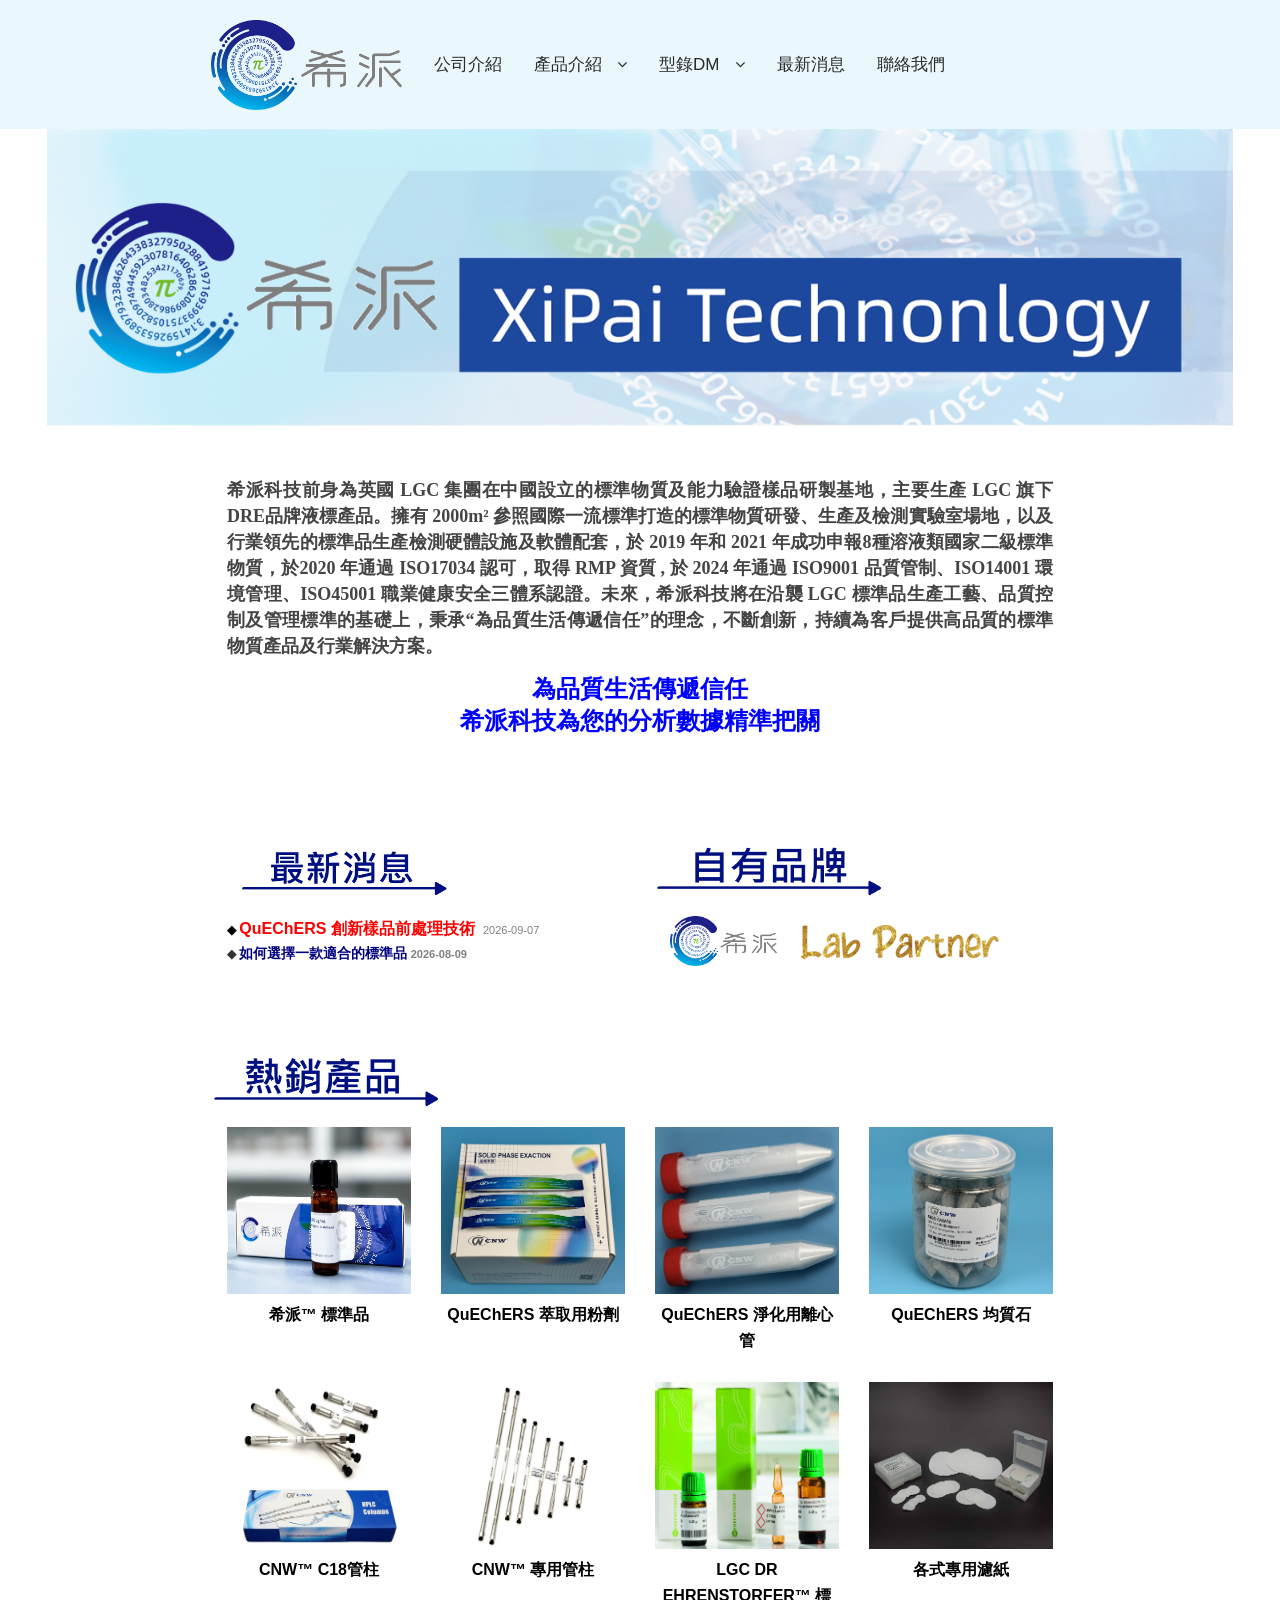
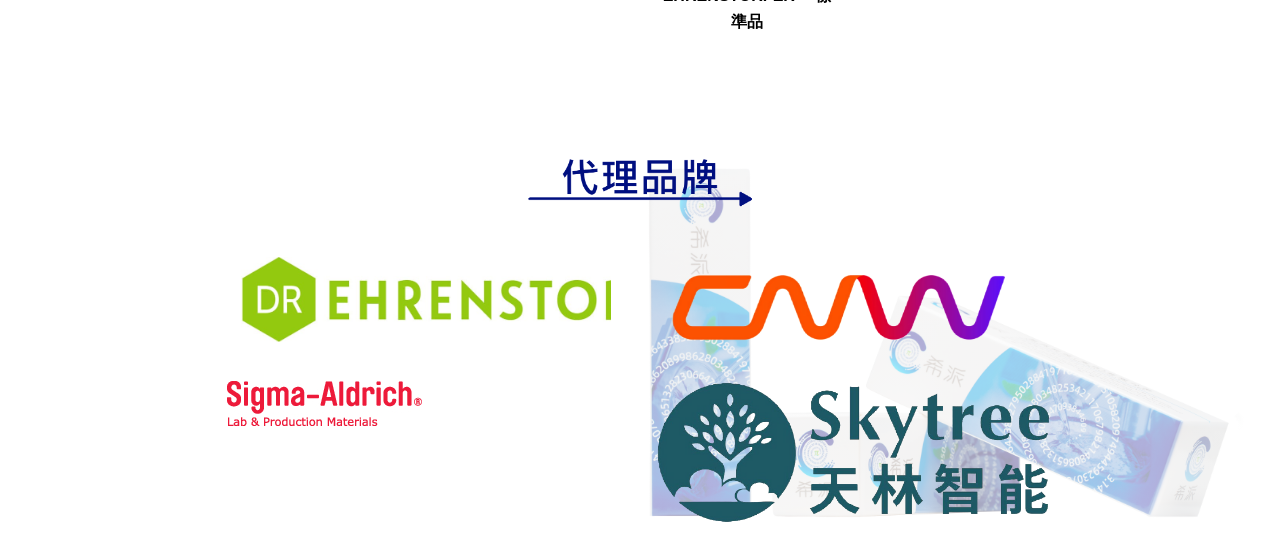
==== index.html @ 4f9961c7 "Add files via upload" ====
<!DOCTYPE html>
<html lang="zh-Hant">
  <head>
    <meta charset="utf-8">
    <link href="https://xipai-taiwan.github.io/Home/" rel="canonical">
    <title>希派科技</title>
    <meta name="description" content="希派科技前身為英國 LGC 集團在中國設立的標準物質及能力驗證樣品研製基地，主要生產 LGC 旗下 DRE品牌液標產品。擁有 2000m² 參照國際一流標準打造的標準物質研發、生產及檢測實驗室場地，以及行業領先的標準品生產檢測硬體設施及軟體配套，於 2019 年和 2021 年成功申報8種溶液類國家二級標準物質，於2020 年通過 ISO17034 認可，取得 RMP 資質 , 於 2024 年通過 ISO9001 品質管制、ISO14001 環境管理、ISO45001 職業健康安全三體系認證。未來，希派科技將在沿襲 LGC 標準品生產工藝、品質控制及管理標準的基礎上，秉承“為品質生活傳遞信任”的理念，不斷創新，持續為客戶提供高品質的標準物質產品及行業解決方案。">
    <link href="favicon.jpg" rel="icon" sizes="16x16" type="image/jpeg">
    <meta name="viewport" content="width=device-width, initial-scale=1.0, maximum-scale=3">
    <link href="styles.css?v=20261106-def" rel="stylesheet">
    <script src="script.js?v=20261106-def" defer></script>
  </head>
  <body>
    <div class="rwd-wrapper">
      <div id="wrap">
        <div id="header">
          <div class="topnavbar">
            <div class="container">
              <div id="logo">
                <a href="https://xipai-taiwan.github.io/Home/">
                  <img alt="希派科技" id="photoLogo" src="logo.png">
                </a>
              </div>
              <nav id="nav">
                <ul>
                  <li class="about-us first">
                    <a data-local-control="true" href="#">公司介紹</a>
                  </li>
                  <li class="product has-subnav">
                    <a data-local-control="true" href="#">產品介紹</a>
                    <ul class="subnav">
                      <li class="no-subnav">
                        <a data-local-control="true" href="#">標準品</a>
                      </li>
                      <li class="no-subnav">
                        <div>
                          <a data-local-control="true" href="#">客製化 標準品</a>
                        </div>
                      </li>
                      <li class="no-subnav">
                        <div>&nbsp;</div>
                      </li>
                      <li class="has-subnav">
                        <div>
                          <a data-local-control="true" href="#">A. 樣品過濾</a>
                        </div>
                        <ul class="subnav">
                          <li class="has-subnav">
                            <div>
                              <a data-local-control="true" href="#">A1. 針頭過濾器／針頭過濾頭／小飛碟</a>
                            </div>
                          </li>
                          <li class="has-subnav">
                            <div>
                              <a data-local-control="true" href="#">A2. 濾膜 / 濾紙</a>
                            </div>
                            <ul class="subnav">
                              <li class="no-subnav">
                                <div>
                                  <a data-local-control="true" href="#">A2-1. 過濾膜（實驗室 / 電子 / 化工 / 醫療 / 食品）</a>
                                </div>
                              </li>
                              <li class="no-subnav">
                                <div>
                                  <a data-local-control="true" href="#">A2-2. 定性定量濾紙</a>
                                </div>
                              </li>
                              <li class="no-subnav">
                                <div>
                                  <a data-local-control="true" href="#">A2-3. 玻纖濾紙</a>
                                </div>
                              </li>
                              <li class="no-subnav">
                                <div>
                                  <a data-local-control="true" href="#">A2-4. 圓筒濾紙（石英 / 玻纖 / 纖維）</a>
                                </div>
                              </li>
                            </ul>
                          </li>
                        </ul>
                      </li>
                      <li class="has-subnav">
                        <div>
                          <a data-local-control="true" href="#">B. 實驗室檢驗產品 / 耗材</a>
                        </div>
                      </li>
                      <li class="has-subnav">
                        <a data-local-control="true" href="#">C. 層析零配件 / 耗材 </a>
<ul class="subnav">
                          <li class="has-subnav">
                            <div>
                              <a data-local-control="true" href="#">C1. 固相萃取/蛋白層析/合成空柱</a>
                            </div>
                            <ul class="subnav">
                              <li class="no-subnav">
                                <div>
                                  <a data-local-control="true" href="#">C1-1. 固相萃取空柱空柱</a>
                                </div>
                              </li>
                              <li class="no-subnav">
                                <div>
                                  <a data-local-control="true" href="#">C1-2. 蛋白層析空柱</a>
                                </div>
                              </li>
                              <li class="no-subnav">
                                <div>
                                  <a data-local-control="true" href="#">C1-3. 過濾柱</a>
                                </div>
                              </li>
                            </ul>
                          </li>
                          <li class="has-subnav">
                            <div>
                              <a data-local-control="true" href="#">C2. 液相層析HPLC</a>
                            </div>
                            <ul class="subnav">
                              <li class="no-subnav">
                                <div>
                                  <a data-local-control="true" href="#">C2-1. HPLC層析管柱</a>
                                </div>
                              </li>
                              <li class="no-subnav">
                                <div>
                                  <a data-local-control="true" href="#">C2-2. HPLC 燈座(來自日本)</a>
                                </div>
                              </li>
                            </ul>
                          </li>
                          <li class="has-subnav">
                            <div>
                              <a data-local-control="true" href="#">C4. 固相層析 SPE </a>
                            </div>
                            <ul class="subnav">
                              <li class="no-subnav">
                                <div>
                                  <a data-local-control="true" href="#">C4-1. 聚合物SPE柱</a>
                                </div>
                              </li>
                              <li class="no-subnav">
                                <div>
                                  <a data-local-control="true" href="#">C4-2. 矽膠基質 SPE柱</a>
                                </div>
                              </li>
                              <li class="no-subnav">
                                <div>
                                  <a data-local-control="true" href="#">C4-3. 吸附型 SPE柱</a>
                                </div>
                              </li>
                              <li class="no-subnav">
                                <div>
                                  <a data-local-control="true" href="#">C4-4. 真菌毒素免疫親和柱</a>
                                </div>
                              </li>
                              <li class="no-subnav">
                                <div>
                                  <a data-local-control="true" href="#">C4-5. 混合型 SPE柱</a>
                                </div>
                              </li>
                              <li class="no-subnav">
                                <div>
                                  <a data-local-control="true" href="#">C4-6. 專用型 SPE柱</a>
                                </div>
                              </li>
                              <li class="no-subnav">
                                <div>
                                  <a data-local-control="true" href="#">C4-8. 固相萃取SPE裝置匣</a>
                                </div>
                              </li>
                            </ul>
                          </li>
                          <li class="no-subnav">
                            <div>
                              <a data-local-control="true" href="#">C5. 薄層層析 TLC</a>
                            </div>
                          </li>
                          <li class="has-subnav">
                            <div>
                              <a data-local-control="true" href="#">C6. QuEChERS</a>
                            </div>
                            <ul class="subnav">
                              <li class="no-subnav">
                                <div>
                                  <a data-local-control="true" href="#">C6-1. QuEChERS農藥檢驗方法</a>
                                </div>
                              </li>
                              <li class="no-subnav">
                                <div>
                                  <a data-local-control="true" href="#">C6-2.QuEChERs 蘇丹紅色素檢驗方法</a>
                                </div>
                              </li>
                              <li class="no-subnav">
                                <div>
                                  <a data-local-control="true" href="#">C6-3.QuEChERs禽畜產品中殘留農藥檢驗方法－多重殘留分析方法 </a>
                                </div>
                              </li>
                              <li class="no-subnav">
                                <div>
                                  <a data-local-control="true" href="#">C6-4.食品中多環芳香族碳氫化合物之檢驗方法</a>
                                </div>
                              </li>
                              <li class="no-subnav">
                                <div>
                                  <a data-local-control="true" href="#">C6-A. 檢測實例-蔬果</a>
                                </div>
                              </li>
                              <li class="no-subnav">
                                <div>
                                  <a data-local-control="true" href="#">C6-B. 檢測實例-肉類</a>
                                </div>
                              </li>
                              <li class="no-subnav">
                                <div>
                                  <a data-local-control="true" href="#">C6-C. 檢測實例-醫療</a>
                                </div>
                              </li>
                              <li class="no-subnav">
                                <div>
                                  <a data-local-control="true" href="#">C6-D. 檢測實例-其它</a>
                                </div>
                              </li>
                              <li class="no-subnav">
                                <div>
                                  <a data-local-control="true" href="#">C6-8.陶瓷均質石</a>
                                </div>
                              </li>
                            </ul>
                          </li>
                        </ul>
                      </li>
                      <li class="has-subnav">
                        <div>
                          <a data-local-control="true" href="#">D. 化學溶劑 / 試劑</a>
                        </div>
                      </li>
                      <li class="has-subnav">
                        <div>
                          <a data-local-control="true" href="#">E. 標準品</a>
                        </div>
                        <ul class="subnav">
                          <li class="has-subnav">
                            <div>
                              <a data-local-control="true" href="#">E1. 公司的認證</a>
                            </div>
                            <ul class="subnav">
                              <li class="no-subnav">
                                <div>
                                  <a data-local-control="true" href="#">E1-1. ISO 17034</a>
                                </div>
                              </li>
<li class="no-subnav"><div><a data-local-control="true" href="#">E1-2. RMP 資質</a></div></li>
<li class="no-subnav"><div><a data-local-control="true" href="#">E1-3. ISO9001 品質管制</a></div></li>
<li class="no-subnav"><div><a data-local-control="true" href="#">E1-4. ISO14001 環境管理</a></div></li>
<li class="no-subnav"><div><a data-local-control="true" href="#">E1-5. ISO45001 職業健康安全</a></div></li>
                            </ul>
                          </li>
                        </ul>
                      </li>
                      <li class="has-subnav">
                        <div>
                          <a data-local-control="true" href="#">F. 標準品 (客製化)</a>
                        </div>
                        <ul class="subnav">
                          <li class="has-subnav">
                            <div>
                              <a data-local-control="true" href="#">F1. 無機認證標準物質</a>
                            </div>
                          </li>
                          <li class="has-subnav">
                            <div>
                              <a data-local-control="true" href="#">F2. 有機認證參考物質</a>
                            </div>
                          </li>
                        </ul>
                      </li>
                    </ul>
                  </li>
                  <li class="dm has-subnav">
                    <a data-local-control="true" href="#">型錄DM</a>
                    <ul class="subnav">
                      <li class="no-subnav">
                        <div>
                          <a data-local-control="true" href="#">標準品</a>
                        </div>
                      </li>
                      <li class="no-subnav">
                        <div>
                          <a data-local-control="true" href="#">實驗室檢驗產品 / 耗材</a>
                        </div>
                      </li>
                      <li class="no-subnav">
                        <div>
                          <a data-local-control="true" href="#">一般耗材</a>
                        </div>
                      </li>
                      <li class="no-subnav">
                        <div>
                          <a data-local-control="true" href="#">層析零配件 / 耗材</a>
                        </div>
                      </li>
                      <li class="no-subnav">
                        <div>
                          <a data-local-control="true" href="#">化學溶劑 / 試劑</a>
                        </div>
                      </li>
                    </ul>
                  </li>
                  <li class="news">
                    <a data-local-control="true" href="#">最新消息</a>
                  </li>
                  <li class="contact-us last">
                    <a data-local-control="true" href="#">聯絡我們</a>
                  </li>
                </ul>
              </nav>
            </div>
          </div>
          <section id="banner" class="hero-carousel" aria-label="產品輪播" data-interval="3000">
            <img src="banner-xipai-logo.png" alt="希派科技 XiPai Technology" width="1400" height="350" class="hero-slide is-active" aria-hidden="false">
            <img src="banner-quechers.png" alt="QuEChERS 萃取粉劑與 dSPE 純化管" width="1400" height="350" class="hero-slide" aria-hidden="true">
            <img src="banner-xipai.png" alt="希派標準物質與產品" width="1400" height="350" class="hero-slide" aria-hidden="true">
          </section>
        </div>
        <div class="main-container" id="main-wrap">
          <div class="fcol fcol-2">
            <div class="container">
              <div class="edit-area" id="nicedit_1">
                <div class="row">
                  <div class="row">
                    <div class="col-1">
                      <h2 class="text-justify">
                        <span class="text-18">
                          <span class="font-ming">
                            <span class="font-hei">希派科技前身為英國 LGC 集團在中國設立的標準物質及能力驗證樣品研製基地，主要生產 LGC 旗下 DRE品牌液標產品。擁有 2000m² 參照國際一流標準打造的標準物質研發、生產及檢測實驗室場地，以及行業領先的標準品生產檢測硬體設施及軟體配套，於 2019 年和 2021 年成功申報8種溶液類國家二級標準物質，於2020 年通過 ISO17034 認可，取得 RMP 資質 , 於 2024 年通過 ISO9001 品質管制、ISO14001 環境管理、ISO45001 職業健康安全三體系認證。未來，希派科技將在沿襲 LGC 標準品生產工藝、品質控制及管理標準的基礎上，秉承“為品質生活傳遞信任”的理念，不斷創新，持續為客戶提供高品質的標準物質產品及行業解決方案。</span>
                          </span>
                        </span>
                      </h2>
                      <p>&nbsp;</p>
                      <h2 class="text-center">
                        <span class="tagline">
                          <strong>為品質生活傳遞信任<br>
                            希派科技為您的分析數據精準把關</strong>
                        </span>
                      </h2>
                    </div>
                  </div>
                </div>
                <div class="row">
                  <div class="col-1 text-center">
                    <div class="row">
                      <div class="col-3">&nbsp;</div>
                    </div>
                  </div>
                </div>
                <div class="row">
                  <div class="col-2">
                    <p class="news-heading section-heading">
                      <img src="NEWS.png" alt="最新消息" width="228" class="section-heading-image">
                    </p>
                    <p class="text-left">
                      <span class="text-12">
                        <span class="text-black">
                          <b>◆ </b>
                        </span>
                      </span>
                      <span class="text-black">
                        <span class="text-16">
                          <span class="text-red">
                            <a data-local-control="true" href="#" class="text-red">
                              <strong>QuEChERS 創新樣品前處理技術</strong>
                            </a>
                          </span>
                          <a data-local-control="true" href="#" class="text-red">
                            <strong>
                            </strong>
                          </a>
                        </span>
                        <a data-local-control="true" href="#" class="text-red">
                          <strong>
                          </strong>
                        </a>
                      </span>&nbsp;<span class="news-date">2026-09-07</span>
                    </p>
                    <p class="text-left">
                      <span class="text-20-black">
                        <strong>
                          <span class="text-purple">
                            <span class="text-16">
                              <span class="text-12">
                                <span class="text-black">
                                  <span class="text-dark">◆ </span>
                                </span>
                              </span>
                            </span>
                          </span>
                          <span class="text-purple">
                            <span class="text-16">
                              <span class="text-12">
                                <span class="text-black">
                                  <span class="text-dark">
                                    <span class="text-navy">
                                      <a data-local-control="true" href="#" class="text-navy">
                                        <span class="text-14">如何選擇一款適合的標準品</span>
                                      </a>
                                    </span>
                                  </span>
                                </span>
                              </span>
                            </span>
                          </span>
                          <span class="text-purple">
                            <span class="text-16">
                              <span class="text-12">
                                <span class="text-black">
                                  <span class="text-dark">
                                    <span class="text-navy">
                                      <a data-local-control="true" href="#" class="text-navy">
                                        <span class="text-14">
                                          <span class="news-date">2026-08-09</span>
                                        </span>
                                      </a>
                                    </span>
                                  </span>
                                </span>
                              </span>
                            </span>
                          </span>
                        </strong>
                      </span>
                    </p>
                    <p class="text-left">
                      <span class="text-black">
                        <span class="news-date">&nbsp;</span>
                      </span>
                    </p>
                    <p>&nbsp;</p>
                    <h2 class="text-left">&nbsp;</h2>
                  </div>
                  <div class="col-2">
                    <p class="product-heading section-heading">
                      <img src="Product.png" alt="自有品牌" width="228" class="section-heading-image">
                    </p>
                    <div class="brand-logos">
                      <img src="logo.png" alt="希派科技" width="726" height="342">
                      <img src="lab-partner.png" alt="Lab Partner" width="771" height="188">
                    </div>
                    <h2 class="col-2 text-center">&nbsp;</h2>
                  </div>
                </div>
                <h3 class="hot-products-heading section-heading">
                  <img src="hot-product.png" alt="熱銷產品" width="228" class="section-heading-image">
                </h3>
                <div class="row">
                  <h2 class="col-4 text-center">
                    <a data-local-control="true" href="#" title="希派™ 標準品">
                      <img src="xipai-standards.png" alt="希派™ 標準品" width="222" height="167">
                    </a>
                    <br>
                    <span class="product-caption">希派™ 標準品</span>
                  </h2>
                  <h2 class="col-4 text-center">
                    <a data-local-control="true" href="#" title="QuEChERS 萃取用粉劑">
                      <img src="quechers-extraction.png" alt="QuEChERS 萃取用粉劑" width="222" height="167">
                    </a>
                    <br>
                    <span class="product-caption">QuEChERS 萃取用粉劑</span>
                  </h2>
                  <h2 class="col-4 text-center">
                    <a data-local-control="true" href="#" title="QuEChERS 淨化用離心管">
                      <img src="quechers-cleanup.png" alt="QuEChERS 淨化用離心管" width="222" height="167">
                    </a>
                    <br>
                    <span class="product-caption">QuEChERS 淨化用離心管</span>
                  </h2>
                  <h2 class="col-4 text-center">
                    <a data-local-control="true" href="#" title="QuEChERS 均質石">
                      <img src="quechers-ceramic.png" alt="QuEChERS 均質石" width="222" height="167">
                    </a>
                    <br>
                    <span class="product-caption">QuEChERS <strong>均質石</strong></span>
                  </h2>
                </div>
                <div class="row">
                  <h2 class="col-4 text-center">
                    <a data-local-control="true" href="#" title="CNW™ C18管柱">
                      <img src="cnw-c18.png" alt="CNW™ C18管柱" width="222" height="167">
                    </a>
                    <br>
                    <span class="product-caption">CNW™ C18管柱</span>
                  </h2>
                  <h2 class="col-4 text-center">
                    <a data-local-control="true" href="#" title="CNW™ 專用管柱">
                      <img src="cnw-special-columns.png" alt="CNW™ 專用管柱" width="222" height="167">
                    </a>
                    <br>
                    <span class="product-caption">CNW™ 專用管柱</span>
                  </h2>
                  <h2 class="col-4 text-center">
                    <a data-local-control="true" href="#" title="LGC DR EHRENSTORFER™ 標準品">
                      <img src="lgc-standards.png" alt="LGC DR EHRENSTORFER™ 標準品" width="222" height="167">
                    </a>
                    <br>
                    <span class="product-caption">LGC DR EHRENSTORFER™ 標準品</span>
                  </h2>
                  <h2 class="col-4 text-center">
                    <a data-local-control="true" href="#" title="各式專用濾紙">
                      <img src="special-filter-papers.png" alt="各式專用濾紙" width="222" height="167">
                    </a>
                    <br>
                    <span class="product-caption">各式專用濾紙</span>
                  </h2>
                </div>
              </div>
            </div>
          </div>
          <div class="fcol fcol-3">
            <div class="container">
              <div class="edit-area" id="nicedit_2">
                <h2>&nbsp;</h2>
              </div>
            </div>
          </div>
          <div class="fcol fcol-4">
            <div class="container">
              <div class="edit-area" id="nicedit_3">
                <div class="row">
                  <div class="col-1 agency-section">
                    <p class="other-products-heading section-heading"><img src="other-product.png" alt="代理品牌" width="228" class="section-heading-image"></p>
                    <div class="agency-brands">
                      <div class="agency-brand"><img src="lgc-logo.png" alt="LGC Dr. Ehrenstorfer" width="384" height="85" class="agency-logo agency-logo-lgc">
                        <img src="sigma.png" alt="Sigma-Aldrich" width="195" height="45" class="agency-logo-next"></div>
                      <div class="agency-brand"><img src="agency-second-logo.png" alt="代理品牌標誌" width="427" height="94" class="agency-logo">
                        <img src="skytree.png" alt="Skytree 天林智能" width="1040" height="375" class="agency-logo-next agency-logo-skytree"></div>
                    </div>
                  </div>
                </div>
              </div>
            </div>
          </div>
        </div>
      </div>
    </div>
  </body>
</html>
---- styles.css ----
@font-face { font-family: FontAwesome; src: url("2adefcbc041e7d18.bin") format("woff2"), url("ba0c59deb5450f5c.bin") format("woff"), url("aa58f33f239a0fb0.bin") format("truetype"); font-weight: normal; font-style: normal; }
h2, h3 { font-family: inherit; font-weight: 500; line-height: inherit; color: inherit; }
h2, h3 { margin-top: 20px; margin-bottom: 10px; }
h2 { font-size: 1.5em; }
h3 { font-size: 1.17em; }
p { margin: 0px 0px 10px; }
ul { margin-top: 0px; margin-bottom: 10px; }
ul ul { margin-bottom: 0px; }
.container { padding-right: 15px; padding-left: 15px; margin-right: auto; margin-left: auto; }
.container::before, .container::after { display: table; content: " "; }
.container::after { clear: both; }
@media (min-width: 768px) {
.container { width: 100%; }
}
@media (min-width: 992px) {
.container { width: 100%; }
}
@media (min-width: 1200px) {
.container { width: 920px; }
}
.row::before, .row::after { display: table; content: " "; }
.row::after { clear: both; }
html { touch-action: manipulation; }
html, body { height: 100%; min-width: 320px; }
h2, h3, p, ul { margin: 0px; padding: 0px; }
ul { list-style: none; }
a img { border: 0px; }
a { -webkit-tap-highlight-color: rgba(24, 138, 255, 0.3); transition: color 0.25s ease-in-out; }
::selection { background-color: rgb(41, 122, 163); color: rgb(255, 255, 255); text-shadow: none; }
.edit-area { overflow-wrap: break-word; }
#logo { min-height: 50px; height: 90px; line-height: 90px; }
.main-container img { max-width: 100%; }
@media (max-width: 768px) {
#header { padding-top: 40px; }
}
#nav li.has-subnav ul li.has-subnav > div a::after, #nav > ul > li.has-subnav > a::after { padding-left: 15px; font-family: FontAwesome; font-size: 16px; }
#nav a { white-space: nowrap; }
#nav li { position: relative; }
#nav li:hover > .subnav { opacity: 1; pointer-events: auto; }
#nav li.has-subnav { cursor: pointer; }
#nav li.has-subnav ul li { display: block; }
#nav li.has-subnav ul li.has-subnav > div a::after { content: ""; }
#nav li.has-subnav ul ul { top: 0px; left: 100%; transform: rotateY(75deg); }
#nav .subnav { position: absolute; top: 100%; z-index: 998; opacity: 0; pointer-events: none; transform: rotateX(-75deg); transform-origin: 0px 0px; transition: opacity 0.3s ease-in-out, transform 0.25s cubic-bezier(0.7, 0, 0.3, 1), -webkit-transform 0.25s cubic-bezier(0.7, 0, 0.3, 1); box-shadow: rgba(0, 0, 0, 0.3) 0px 10px 30px; }
#nav > ul > li.has-subnav > a::after { content: ""; }
#nav > ul > li .subnav { left: 10px; }
#nav > ul > li .no-subnav a span { max-width: none !important; }
#nav > ul > li:hover > .subnav { transform: rotateX(0deg); }
#nav > ul > li li:hover > .subnav { transform: rotateY(0deg); }
.row { display: flex; flex-wrap: wrap; }
.col-1 { padding: 15px; min-height: 1px; flex: 1 0 100%; max-width: 100%; }
.col-2 { padding: 15px; min-height: 1px; flex: 1 0 50%; max-width: 50%; }
@media only screen and (max-width: 428px) {
.rwd-wrapper .col-2 { flex: 0 0 100%; max-width: 100%; }
}
.col-3 { padding: 15px; min-height: 1px; flex: 0 0 33.3333%; max-width: 33.3333%; }
@media only screen and (max-width: 576px) {
.rwd-wrapper .col-3 { flex: 0 0 100%; max-width: 100%; }
}
@media only screen and (max-width: 428px) {
.rwd-wrapper .col-3 { flex: 0 0 100%; max-width: 100%; }
}
.col-4 { padding: 15px; min-height: 1px; flex: 0 0 25%; max-width: 25%; }
@media only screen and (max-width: 767px) {
.rwd-wrapper .col-4 { flex: 0 0 50%; max-width: 50%; }
}
@media only screen and (max-width: 576px) {
.rwd-wrapper .col-4 { flex: 0 0 100%; max-width: 100%; }
}
@media only screen and (max-width: 428px) {
.rwd-wrapper .col-4 { flex: 0 0 100%; max-width: 100%; }
}
#logo img { max-width: 100%; max-height: 100%; vertical-align: middle; }
#logo { position: relative; overflow: hidden; display: inline-block; vertical-align: middle; }
@media only screen and (max-width: 767px) {
#logo { display: block !important; }
#logo a { font-size: 110%; }
}
.productdetail .detail-img .additional-images-area > :hover { background-color: rgba(0, 0, 0, 0.1); }
body { -webkit-font-smoothing: antialiased; margin: 0px; }
a { color: rgb(216, 189, 171); text-decoration: none; }
a:hover { color: rgb(209, 160, 127); }
#wrap, #header { position: relative; }
.topnavbar .container { height: 100%; padding-top: 10px; padding-bottom: 10px; text-align: center; font-size: 0px; }
@media only screen and (min-width: 768px) {
.topnavbar { position:relative; left: 0px; z-index: 100; width: 100%; padding: 0.6rem 0px; }
.topnavbar .container { text-align: left; }
}
#nav { display: inline-block; vertical-align: middle; }
#nav ul li { display: inline-block; }
#nav ul li a { white-space: nowrap; overflow: hidden; text-overflow: ellipsis; display: block; padding: 16px; line-height: 1.3; transition: 0.3s; }
#nav ul li .subnav a span { display: inline-block; }
.fcol .container { padding: 16px; }
.fcol .container > * { padding-left: 16px; padding-right: 16px; }
.fcol h2 { font-size: 1.7em; font-weight: 600; }
@media only screen and (max-width: 767px) {
#header { padding-top: 0px; overflow: visible !important; }
}
@media only screen and (min-width: 768px) {
.topnavbar { background-color: rgba(0, 0, 0, 0.4); }
#logo img { padding: 0px 16px; }
}
@media only screen and (min-width: 768px) {
.topnavbar { background-color: rgb(234, 247, 253); }
}
#nav ul li a { color: rgb(43, 43, 43); font-size: 17px; }
#nav ul li a:hover { color: rgb(16, 63, 148); font-size: 17px; }
#nav .subnav { background-color: rgb(234, 247, 253); max-width: 345px; }
#nav ul li .subnav a { color: rgb(43, 43, 43); text-align: left; font-size: 17px; }
#nav ul li .subnav a:hover { background: rgba(212, 200, 200, 0.1); }
#nav ul li .subnav a span { max-width: 278px; }
.fcol h2 { color: rgb(68, 68, 68); }
#wrap { background-color: rgb(255, 255, 255); background-image: linear-gradient(rgba(255, 255, 255, 0.6), rgba(255, 255, 255, 0.6)), url("background.png"); background-repeat: no-repeat; background-position: right bottom; background-size: 100% 100%, 60% auto; }
#main-wrap { background: none; }
body { background: none; color: rgb(51, 51, 51); font-size: 13px; font-family: 微軟正黑體, Arial, Helvetica, sans-serif; }
.row { margin-left: 0px; margin-right: 0px; }
@media only screen and (min-width: 768px) {
#main-wrap { margin-top: 0; }
}
html, body, span, div, li, ul, h2, h3, a { box-sizing: border-box; }
@media only screen and (max-width: 767px) {
body, #wrap { margin: 0px; }
#header { overflow: hidden; position: relative !important; height: auto !important; width: 100% !important; }
#logo a { width: 100%; height: auto; display: inline-block; }
#logo a img { margin: 0px auto; }
#nav { display: none; }
}
@media only screen and (max-width: 767px) {
#main-wrap { width: 100%; }
}
#nav li:focus-within > .subnav, #nav li.menu-open > .subnav { display: block; visibility: visible; opacity: 1; }
#nav a:focus-visible { outline: rgb(7, 90, 155) solid 2px; outline-offset: 3px; }
@media (max-width: 767px) {
#nav { display: block !important; position: relative !important; }
#nav > ul { display: flex; flex-wrap: wrap; }
#nav .subnav { max-width: 90vw; }
}
.hot-products-heading + .row > .col-4 { padding-top: 0px; }
:root body .text-justify { text-align: justify; }
:root body .text-18 { font-size: 18px; }
:root body .font-ming { font-family: 新細明體; }
:root body .font-hei { font-family: "LiHei Pro", 微軟正黑體; }
:root body .text-center { text-align: center; }
:root body .tagline { color: rgb(0, 0, 255); font-size: 24px; }
:root body .text-left { text-align: left; }
:root body .text-12 { font-size: 12px; }
:root body .text-black { color: rgb(0, 0, 0); }
:root body .text-16 { font-size: 16px; }
:root body .text-red { color: rgb(255, 0, 0); }
:root body .news-date { font-size: 11px; color: rgb(128, 128, 128); }
:root body .text-20-black { color: rgb(0, 0, 0); font-size: 20px; }
:root body .text-purple { color: rgb(128, 0, 128); }
:root body .text-dark { color: rgb(51, 51, 51); }
:root body .text-navy { color: rgb(0, 0, 128); }
:root body .text-14 { font-size: 14px; }

:root body .product-caption { font-size: 16px; color: rgb(0, 0, 0); }

:root body .section-heading { margin: 0 0 var(--section-gap); text-align: left; }
:root body .section-heading-image { display: block; width: var(--section-title-width); max-width: 100%; height: auto; }

/* Shared section and brand layout settings. */
:root {
  --section-title-width: 228px;
  --section-gap: 20px;
  --agency-heading-gap: 50px;
  --agency-row-gap: 30px;
}
.brand-logos {
  display: grid;
  grid-template-columns: minmax(0, 2.122807fr) minmax(0, 4.101064fr);
  align-items: center;
  gap: 20px;
  padding: 0 50px 15px 15px;
  max-width: 581.3px;
}
.brand-logos img { display: block; width: 100%; height: auto; }
.other-products-heading img { margin-inline: auto; }
.agency-section { padding-inline: 0; }
.agency-brands {
  display: grid;
  grid-template-columns: repeat(2, minmax(0, 1fr));
  padding-top: calc(var(--agency-heading-gap) - var(--section-gap));
}
.agency-brand { min-width: 0; padding-inline: 15px; }
.agency-logo {
  display: block;
  width: 427px;
  max-width: 100%;
  height: 94px;
  object-fit: cover;
  object-position: center;
  margin: 0;
}
.agency-logo-lgc { width: 384.3px; height: auto; aspect-ratio: 427 / 94; }
.main-container .agency-logo-next {
  display: block;
  width: auto;
  max-width: none;
  height: auto;
  margin-top: var(--agency-row-gap);
}
.main-container .agency-logo-skytree { width: var(--agency-upper-width, 427px); }
@media (max-width: 576px) {
  .agency-brands { grid-template-columns: 1fr; gap: 50px; }
  .agency-logo { height: auto; aspect-ratio: 427 / 94; }
}

/* 1400×350 source images keep their 4:1 aspect ratio at every screen size. */
#banner.hero-carousel {
  position: relative;
  width: calc(100% - 94px);
  max-width: 1400px;
  aspect-ratio: 4 / 1;
  margin-inline: auto;
  overflow: hidden;
  background: #fff;
}
.hero-slide {
  position: absolute;
  inset: 0;
  display: block;
  width: 100%;
  height: 100%;
  object-fit: contain;
  opacity: 0;
  transition: opacity 350ms ease;
}
.hero-slide.is-active { opacity: 1; }
#main-wrap { margin-top: 0; padding-top: 50px; }
#main-wrap > .fcol:first-child > .container,
#nicedit_1 > .row:first-child > .row > .col-1 { padding-top: 0; }
@media (prefers-reduced-motion: reduce) { .hero-slide { transition: none; } }
/* Reserve the measured navbar height so the fixed header does not cover content. */
.topnavbar {
  position: fixed;
  top: 0;
  left: 0;
  width: 100%;
  z-index: 1000;
  background-color: #eaf7fd;
}
#header {
  padding-top: var(--navbar-height, 129px);
  overflow: visible !important;
}
/* Keep long labels readable and every menu within the viewport. */
#nav ul.subnav {
  width: 380px;
  max-width: calc(100vw - 24px);
}
#nav ul.subnav a {
  position: relative;
  white-space: normal;
  overflow: visible;
  text-overflow: clip;
  overflow-wrap: anywhere;
  line-height: 1.5;
  padding-right: 36px;
}
#nav ul.subnav a span { max-width: none; }
#nav ul.subnav li.has-subnav > div > a::after,
#nav ul.subnav li.has-subnav > a::after {
  position: absolute;
  top: 16px;
  right: 12px;
  padding-left: 0;
}
#nav li:hover > ul.subnav,
#nav li:focus-within > ul.subnav,
#nav li.menu-open > ul.subnav {
  opacity: 1;
  pointer-events: auto;
  transform: none;
}
#nav li.submenu-flip > ul.subnav { left: auto; right: 100%; }
@media (max-width: 767px) {
  #nav ul.subnav ul.subnav {
    position: static;
    width: 100%;
    max-width: 100%;
    left: auto;
    right: auto;
  }
}
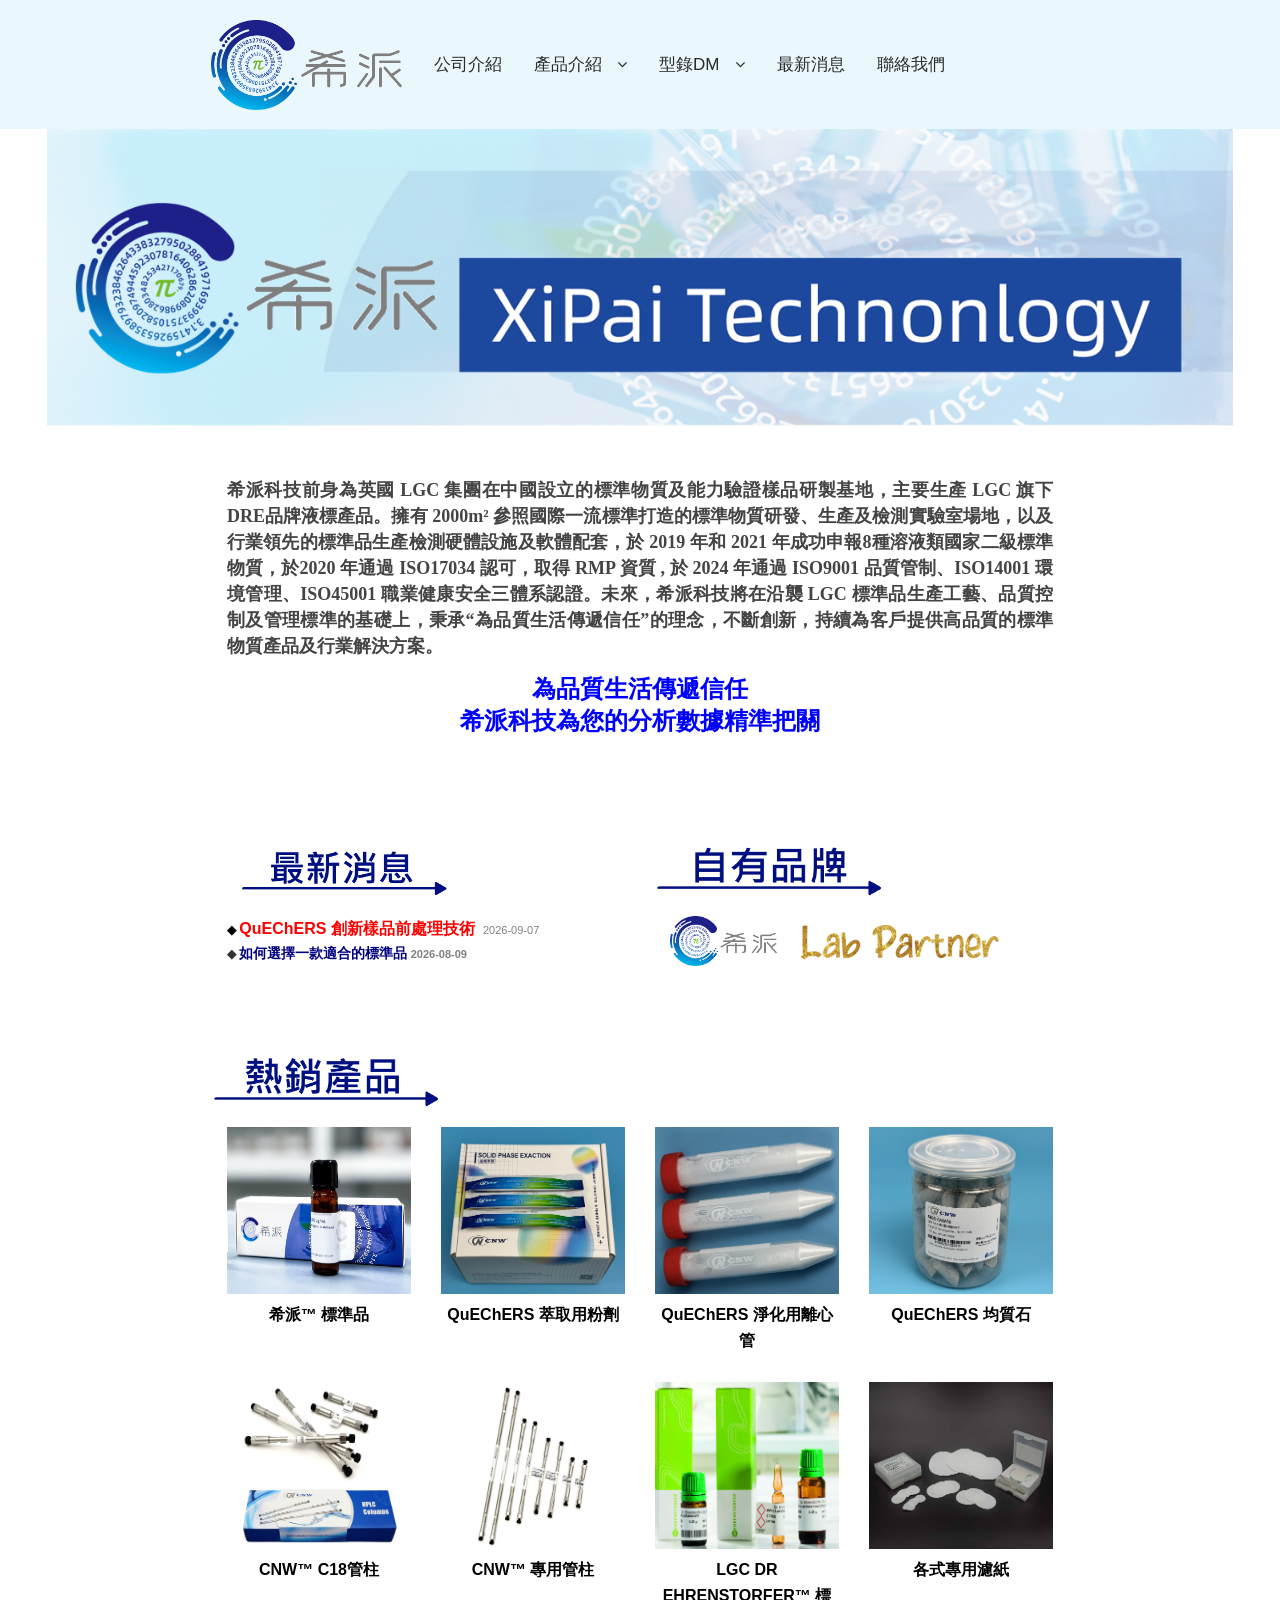
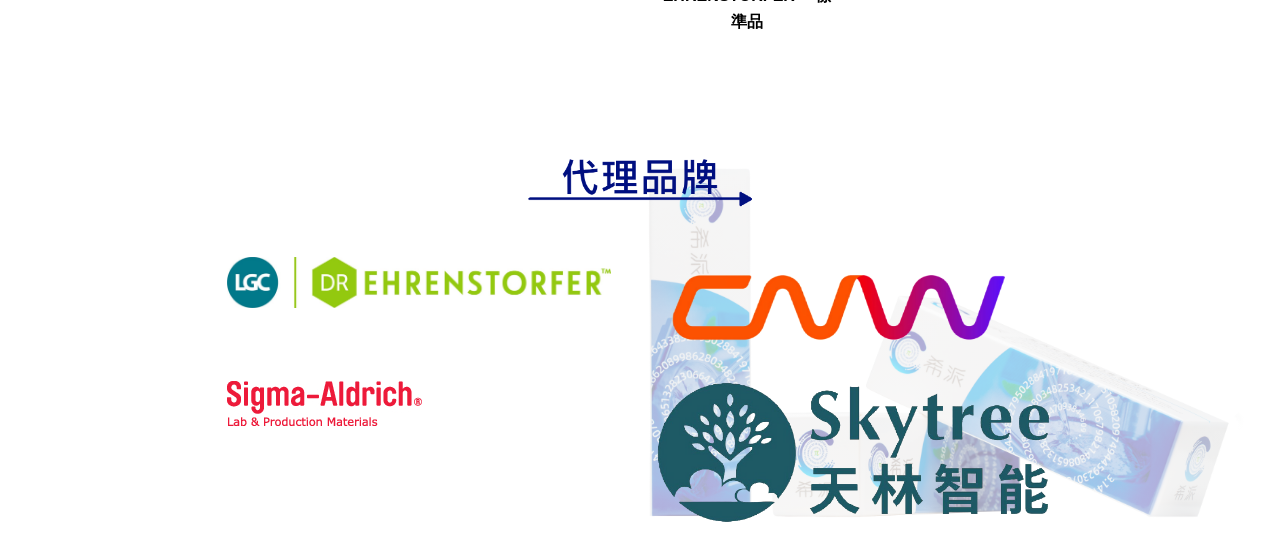
==== commit c492d098: "Add files via upload" ====
--- a/index.html
+++ b/index.html
@@ -7,7 +7,7 @@
     <meta name="description" content="希派科技前身為英國 LGC 集團在中國設立的標準物質及能力驗證樣品研製基地，主要生產 LGC 旗下 DRE品牌液標產品。擁有 2000m² 參照國際一流標準打造的標準物質研發、生產及檢測實驗室場地，以及行業領先的標準品生產檢測硬體設施及軟體配套，於 2019 年和 2021 年成功申報8種溶液類國家二級標準物質，於2020 年通過 ISO17034 認可，取得 RMP 資質 , 於 2024 年通過 ISO9001 品質管制、ISO14001 環境管理、ISO45001 職業健康安全三體系認證。未來，希派科技將在沿襲 LGC 標準品生產工藝、品質控制及管理標準的基礎上，秉承“為品質生活傳遞信任”的理念，不斷創新，持續為客戶提供高品質的標準物質產品及行業解決方案。">
     <link href="favicon.jpg" rel="icon" sizes="16x16" type="image/jpeg">
     <meta name="viewport" content="width=device-width, initial-scale=1.0, maximum-scale=3">
-    <link href="styles.css?v=20261106-def" rel="stylesheet">
+    <link href="styles.css?v=20261106-lgc" rel="stylesheet">
     <script src="script.js?v=20261106-def" defer></script>
   </head>
   <body>
@@ -526,7 +526,7 @@
                   <div class="col-1 agency-section">
                     <p class="other-products-heading section-heading"><img src="other-product.png" alt="代理品牌" width="228" class="section-heading-image"></p>
                     <div class="agency-brands">
-                      <div class="agency-brand"><img src="lgc-logo.png" alt="LGC Dr. Ehrenstorfer" width="384" height="85" class="agency-logo agency-logo-lgc">
+                      <div class="agency-brand"><img src="lgc-logo.png?v=20261106-complete" alt="LGC Dr. Ehrenstorfer" width="1600" height="213" class="agency-logo agency-logo-lgc">
                         <img src="sigma.png" alt="Sigma-Aldrich" width="195" height="45" class="agency-logo-next"></div>
                       <div class="agency-brand"><img src="agency-second-logo.png" alt="代理品牌標誌" width="427" height="94" class="agency-logo">
                         <img src="skytree.png" alt="Skytree 天林智能" width="1040" height="375" class="agency-logo-next agency-logo-skytree"></div>
--- a/styles.css
+++ b/styles.css
@@ -283,3 +283,6 @@
     right: auto;
   }
 }
+
+/* Display the complete replacement logo at its native proportions. */
+.main-container .agency-logo-lgc { width:384.3px; max-width:100%; height:auto; aspect-ratio:1600 / 213; object-fit:contain; }
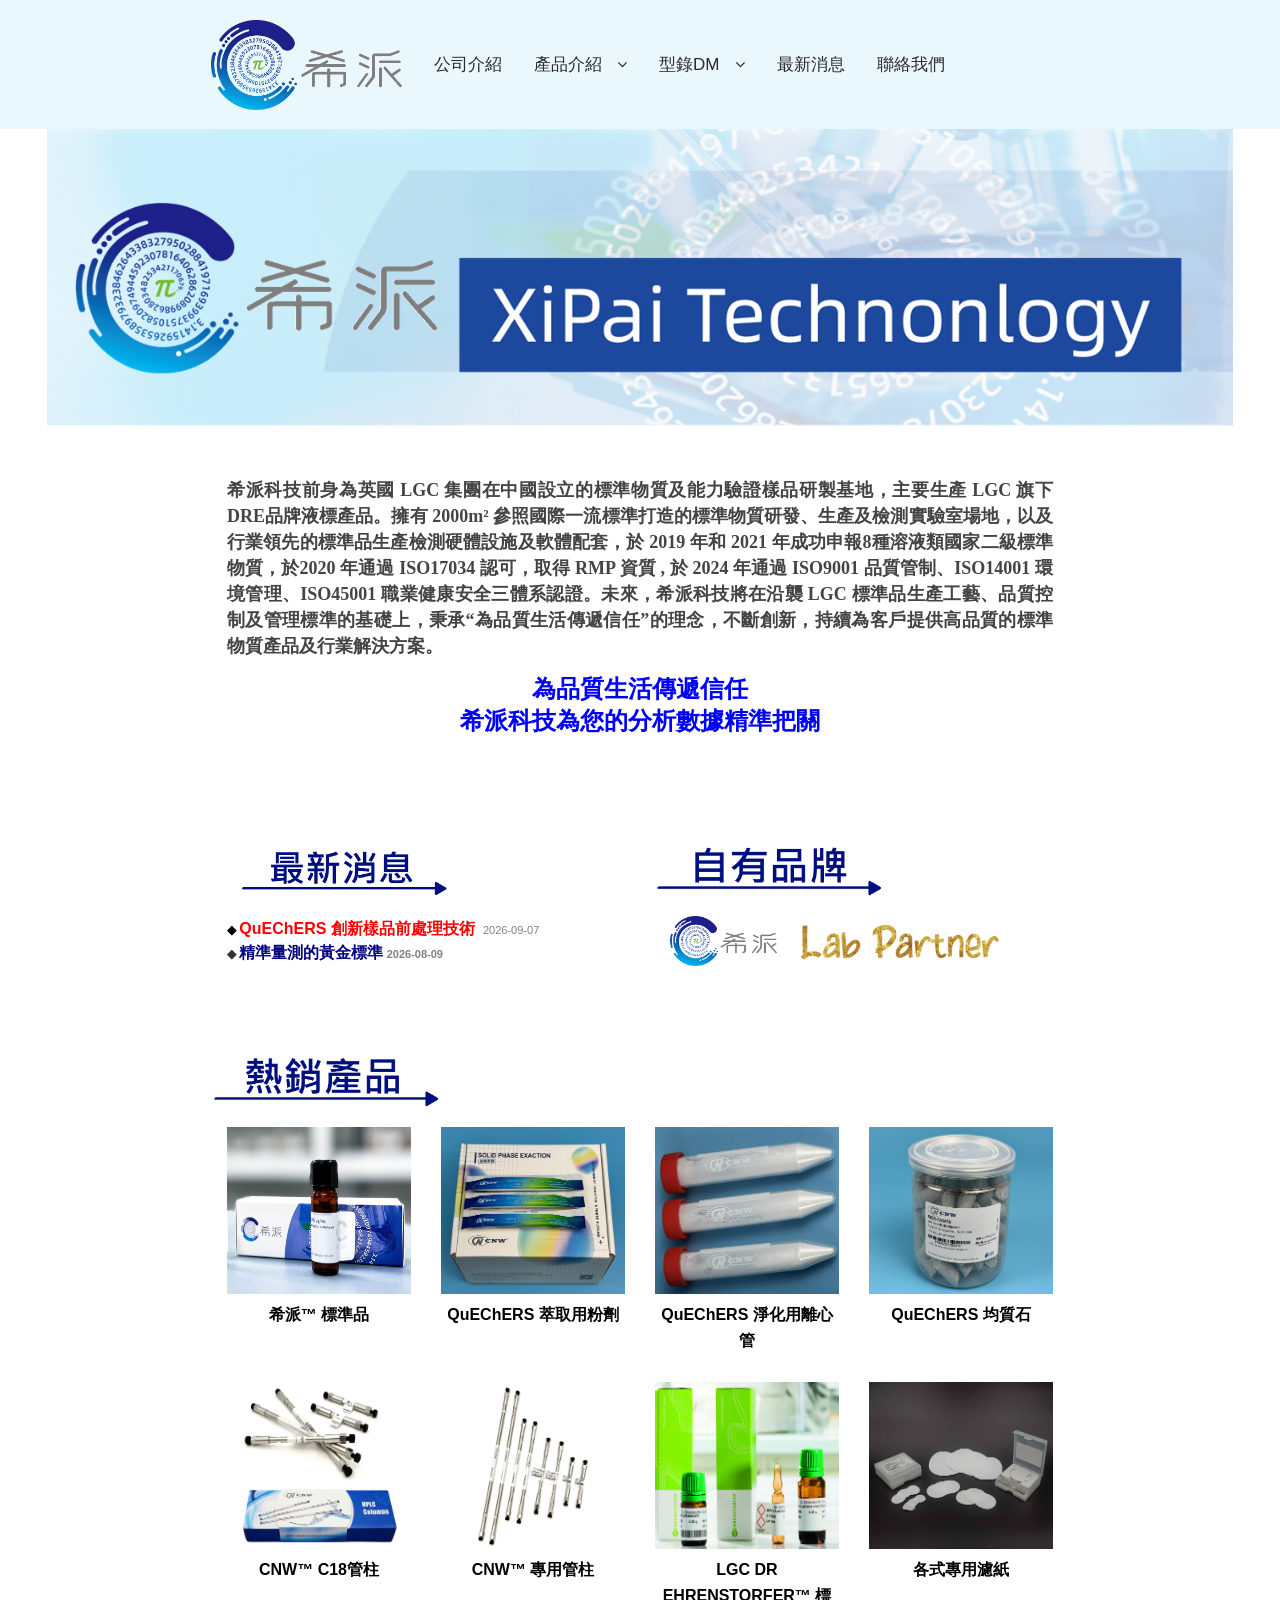
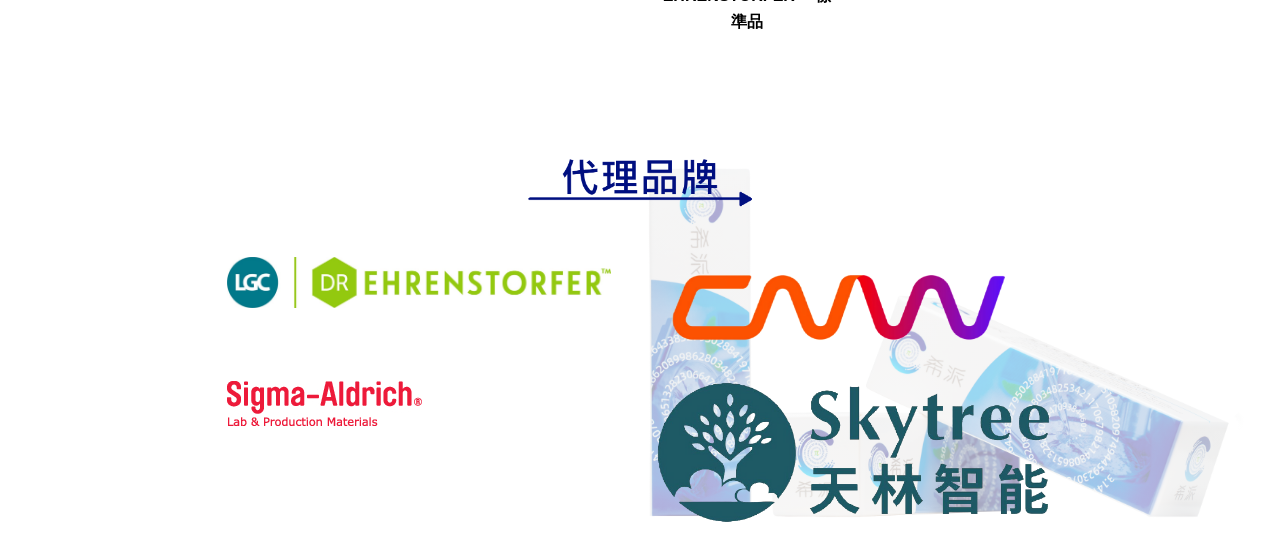
==== commit 42a8bed3: "Add files via upload" ====
--- a/index.html
+++ b/index.html
@@ -5,10 +5,11 @@
     <link href="https://xipai-taiwan.github.io/Home/" rel="canonical">
     <title>希派科技</title>
     <meta name="description" content="希派科技前身為英國 LGC 集團在中國設立的標準物質及能力驗證樣品研製基地，主要生產 LGC 旗下 DRE品牌液標產品。擁有 2000m² 參照國際一流標準打造的標準物質研發、生產及檢測實驗室場地，以及行業領先的標準品生產檢測硬體設施及軟體配套，於 2019 年和 2021 年成功申報8種溶液類國家二級標準物質，於2020 年通過 ISO17034 認可，取得 RMP 資質 , 於 2024 年通過 ISO9001 品質管制、ISO14001 環境管理、ISO45001 職業健康安全三體系認證。未來，希派科技將在沿襲 LGC 標準品生產工藝、品質控制及管理標準的基礎上，秉承“為品質生活傳遞信任”的理念，不斷創新，持續為客戶提供高品質的標準物質產品及行業解決方案。">
-    <link href="favicon.jpg" rel="icon" sizes="16x16" type="image/jpeg">
+    
     <meta name="viewport" content="width=device-width, initial-scale=1.0, maximum-scale=3">
-    <link href="styles.css?v=20261106-lgc" rel="stylesheet">
-    <script src="script.js?v=20261106-def" defer></script>
+    <link href="styles.css?v=20261107-touch-menu" rel="stylesheet">
+    <script src="script.js?v=20261107-touch-menu" defer></script>
+      <link rel="icon" type="image/png" href="[data-uri]">
   </head>
   <body>
     <div class="rwd-wrapper">
@@ -32,11 +33,58 @@
                       <li class="no-subnav">
                         <a data-local-control="true" href="#">標準品</a>
                       </li>
-                      <li class="no-subnav">
-                        <div>
-                          <a data-local-control="true" href="#">客製化 標準品</a>
-                        </div>
-                      </li>
+                      <li class="has-subnav">
+                            <div>
+                              <a data-local-control="true" href="#">QuEChERS</a>
+                            </div>
+                            <ul class="subnav">
+                              <li class="no-subnav">
+                                <div>
+                                  <a data-local-control="true" href="#">QuEChERS農藥檢驗方法</a>
+                                </div>
+                              </li>
+                              <li class="no-subnav">
+                                <div>
+                                  <a data-local-control="true" href="#">QuEChERs 蘇丹紅色素檢驗方法</a>
+                                </div>
+                              </li>
+                              <li class="no-subnav">
+                                <div>
+                                  <a data-local-control="true" href="#">QuEChERs禽畜產品中殘留農藥檢驗方法－多重殘留分析方法 </a>
+                                </div>
+                              </li>
+                              <li class="no-subnav">
+                                <div>
+                                  <a data-local-control="true" href="#">食品中多環芳香族碳氫化合物之檢驗方法</a>
+                                </div>
+                              </li>
+                              <li class="no-subnav">
+                                <div>
+                                  <a data-local-control="true" href="#">檢測實例-蔬果</a>
+                                </div>
+                              </li>
+                              <li class="no-subnav">
+                                <div>
+                                  <a data-local-control="true" href="#">檢測實例-肉類</a>
+                                </div>
+                              </li>
+                              <li class="no-subnav">
+                                <div>
+                                  <a data-local-control="true" href="#">檢測實例-醫療</a>
+                                </div>
+                              </li>
+                              <li class="no-subnav">
+                                <div>
+                                  <a data-local-control="true" href="#">檢測實例-其它</a>
+                                </div>
+                              </li>
+                              <li class="no-subnav">
+                                <div>
+                                  <a data-local-control="true" href="#">陶瓷均質石</a>
+                                </div>
+                              </li>
+                            </ul>
+                          </li>
                       <li class="no-subnav">
                         <div>&nbsp;</div>
                       </li>
@@ -85,7 +133,7 @@
                         </div>
                       </li>
                       <li class="has-subnav">
-                        <a data-local-control="true" href="#">C. 層析零配件 / 耗材 </a>
+                        <div><a data-local-control="true" href="#">C. 層析零配件 / 耗材 </a></div>
 <ul class="subnav">
                           <li class="has-subnav">
                             <div>
@@ -126,6 +174,11 @@
                               </li>
                             </ul>
                           </li>
+<li class="no-subnav">
+                            <div>
+                              <a data-local-control="true" href="#">C3. 薄層層析 TLC</a>
+                            </div>
+                          </li>
                           <li class="has-subnav">
                             <div>
                               <a data-local-control="true" href="#">C4. 固相層析 SPE </a>
@@ -168,63 +221,8 @@
                               </li>
                             </ul>
                           </li>
-                          <li class="no-subnav">
-                            <div>
-                              <a data-local-control="true" href="#">C5. 薄層層析 TLC</a>
-                            </div>
-                          </li>
-                          <li class="has-subnav">
-                            <div>
-                              <a data-local-control="true" href="#">C6. QuEChERS</a>
-                            </div>
-                            <ul class="subnav">
-                              <li class="no-subnav">
-                                <div>
-                                  <a data-local-control="true" href="#">C6-1. QuEChERS農藥檢驗方法</a>
-                                </div>
-                              </li>
-                              <li class="no-subnav">
-                                <div>
-                                  <a data-local-control="true" href="#">C6-2.QuEChERs 蘇丹紅色素檢驗方法</a>
-                                </div>
-                              </li>
-                              <li class="no-subnav">
-                                <div>
-                                  <a data-local-control="true" href="#">C6-3.QuEChERs禽畜產品中殘留農藥檢驗方法－多重殘留分析方法 </a>
-                                </div>
-                              </li>
-                              <li class="no-subnav">
-                                <div>
-                                  <a data-local-control="true" href="#">C6-4.食品中多環芳香族碳氫化合物之檢驗方法</a>
-                                </div>
-                              </li>
-                              <li class="no-subnav">
-                                <div>
-                                  <a data-local-control="true" href="#">C6-A. 檢測實例-蔬果</a>
-                                </div>
-                              </li>
-                              <li class="no-subnav">
-                                <div>
-                                  <a data-local-control="true" href="#">C6-B. 檢測實例-肉類</a>
-                                </div>
-                              </li>
-                              <li class="no-subnav">
-                                <div>
-                                  <a data-local-control="true" href="#">C6-C. 檢測實例-醫療</a>
-                                </div>
-                              </li>
-                              <li class="no-subnav">
-                                <div>
-                                  <a data-local-control="true" href="#">C6-D. 檢測實例-其它</a>
-                                </div>
-                              </li>
-                              <li class="no-subnav">
-                                <div>
-                                  <a data-local-control="true" href="#">C6-8.陶瓷均質石</a>
-                                </div>
-                              </li>
-                            </ul>
-                          </li>
+                          
+                          
                         </ul>
                       </li>
                       <li class="has-subnav">
@@ -279,22 +277,22 @@
                     <ul class="subnav">
                       <li class="no-subnav">
                         <div>
-                          <a data-local-control="true" href="#">標準品</a>
-                        </div>
-                      </li>
-                      <li class="no-subnav">
-                        <div>
-                          <a data-local-control="true" href="#">實驗室檢驗產品 / 耗材</a>
-                        </div>
-                      </li>
-                      <li class="no-subnav">
-                        <div>
-                          <a data-local-control="true" href="#">一般耗材</a>
-                        </div>
-                      </li>
-                      <li class="no-subnav">
-                        <div>
-                          <a data-local-control="true" href="#">層析零配件 / 耗材</a>
+                          <a href="https://drive.google.com/file/d/1QhoUslpoUJlFtGqSPIPyP2kLBaruAwxn/view?usp=drive_link" target="_blank" rel="noopener noreferrer">標準品</a>
+                        </div>
+                      </li>
+                      <li class="no-subnav">
+                        <div>
+                          <a href="https://drive.google.com/file/d/1EAOyP3AqcrchLqEcIt9BfsqOjj7sD_Sd/view?usp=sharing" target="_blank" rel="noopener noreferrer">實驗室檢驗產品 / 耗材</a>
+                        </div>
+                      </li>
+                      <li class="no-subnav">
+                        <div>
+                          <a href="https://drive.google.com/file/d/1OlKdsDGzjHNCrBssB2Od8t2RGLbAfjsk/view?usp=drive_link" target="_blank" rel="noopener noreferrer">一般耗材</a>
+                        </div>
+                      </li>
+                      <li class="no-subnav">
+                        <div>
+                          <a href="https://drive.google.com/file/d/1NadB2GVYRqmJZnZAO7PPN8-7z2R7TZCw/view?usp=drive_link" target="_blank" rel="noopener noreferrer">層析零配件 / 耗材</a>
                         </div>
                       </li>
                       <li class="no-subnav">
@@ -305,7 +303,7 @@
                     </ul>
                   </li>
                   <li class="news">
-                    <a data-local-control="true" href="#">最新消息</a>
+                    <a href="https://xipai-taiwan.github.io/Newsletter/">最新消息</a>
                   </li>
                   <li class="contact-us last">
                     <a data-local-control="true" href="#">聯絡我們</a>
@@ -365,7 +363,7 @@
                       <span class="text-black">
                         <span class="text-16">
                           <span class="text-red">
-                            <a data-local-control="true" href="#" class="text-red">
+                            <a href="https://xipai-taiwan.github.io/Newsletter/20260826-1" class="text-red">
                               <strong>QuEChERS 創新樣品前處理技術</strong>
                             </a>
                           </span>
@@ -398,8 +396,8 @@
                                 <span class="text-black">
                                   <span class="text-dark">
                                     <span class="text-navy">
-                                      <a data-local-control="true" href="#" class="text-navy">
-                                        <span class="text-14">如何選擇一款適合的標準品</span>
+                                      <a href="https://xipai-taiwan.github.io/Newsletter/20260727-1" class="text-navy">
+                                        <span class="text-16">精準量測的黃金標準</span>
                                       </a>
                                     </span>
                                   </span>
--- a/styles.css
+++ b/styles.css
@@ -286,3 +286,83 @@
 
 /* Display the complete replacement logo at its native proportions. */
 .main-container .agency-logo-lgc { width:384.3px; max-width:100%; height:auto; aspect-ratio:1600 / 213; object-fit:contain; }
+
+
+/* Let the complete logo determine its height on narrow screens. */
+@media (max-width: 767px) {
+  #logo {
+    width: 100%;
+    max-width: 280px;
+    height: auto;
+    min-height: 0;
+    line-height: normal;
+    overflow: visible;
+    margin: 0 auto 8px;
+  }
+  #logo a {
+    display: block;
+    width: 100%;
+    height: auto;
+    line-height: normal;
+  }
+  #logo img {
+    display: block;
+    width: 100%;
+    max-width: 100%;
+    height: auto;
+    max-height: none;
+    margin: 0;
+    padding: 0;
+    object-fit: contain;
+  }
+}
+
+
+/* Touch navigation is controlled only by explicit menu-open state. */
+html.touch-navigation #nav ul.subnav {
+  display: none !important;
+  position: static !important;
+  width: 100% !important;
+  max-width: 100% !important;
+  max-height: none !important;
+  top: auto !important;
+  left: auto !important;
+  right: auto !important;
+  opacity: 1 !important;
+  visibility: visible !important;
+  transform: none !important;
+  transition: none !important;
+  pointer-events: auto !important;
+  overflow: visible !important;
+  box-shadow: none;
+}
+html.touch-navigation #nav li.menu-open > ul.subnav {
+  display: block !important;
+}
+html.touch-navigation #nav > ul > li > ul.subnav {
+  position: fixed !important;
+  top: var(--navbar-height, 129px) !important;
+  left: 12px !important;
+  right: 12px !important;
+  width: calc(100% - 24px) !important;
+  max-width: calc(100% - 24px) !important;
+  max-height: calc(100vh - var(--navbar-height, 129px) - 12px) !important;
+  max-height: calc(100dvh - var(--navbar-height, 129px) - 12px) !important;
+  overflow-y: auto !important;
+  overflow-x: hidden !important;
+  overscroll-behavior: contain;
+  -webkit-overflow-scrolling: touch;
+  box-shadow: 0 8px 20px rgba(0, 0, 0, 0.18);
+}
+html.touch-navigation #nav ul.subnav li {
+  display: block;
+  width: 100%;
+}
+html.touch-navigation #nav ul.subnav a {
+  min-height: 44px;
+  touch-action: manipulation;
+}
+html.touch-navigation #nav ul.subnav ul.subnav {
+  padding-left: 12px;
+  border-left: 2px solid #c7e3f0;
+}
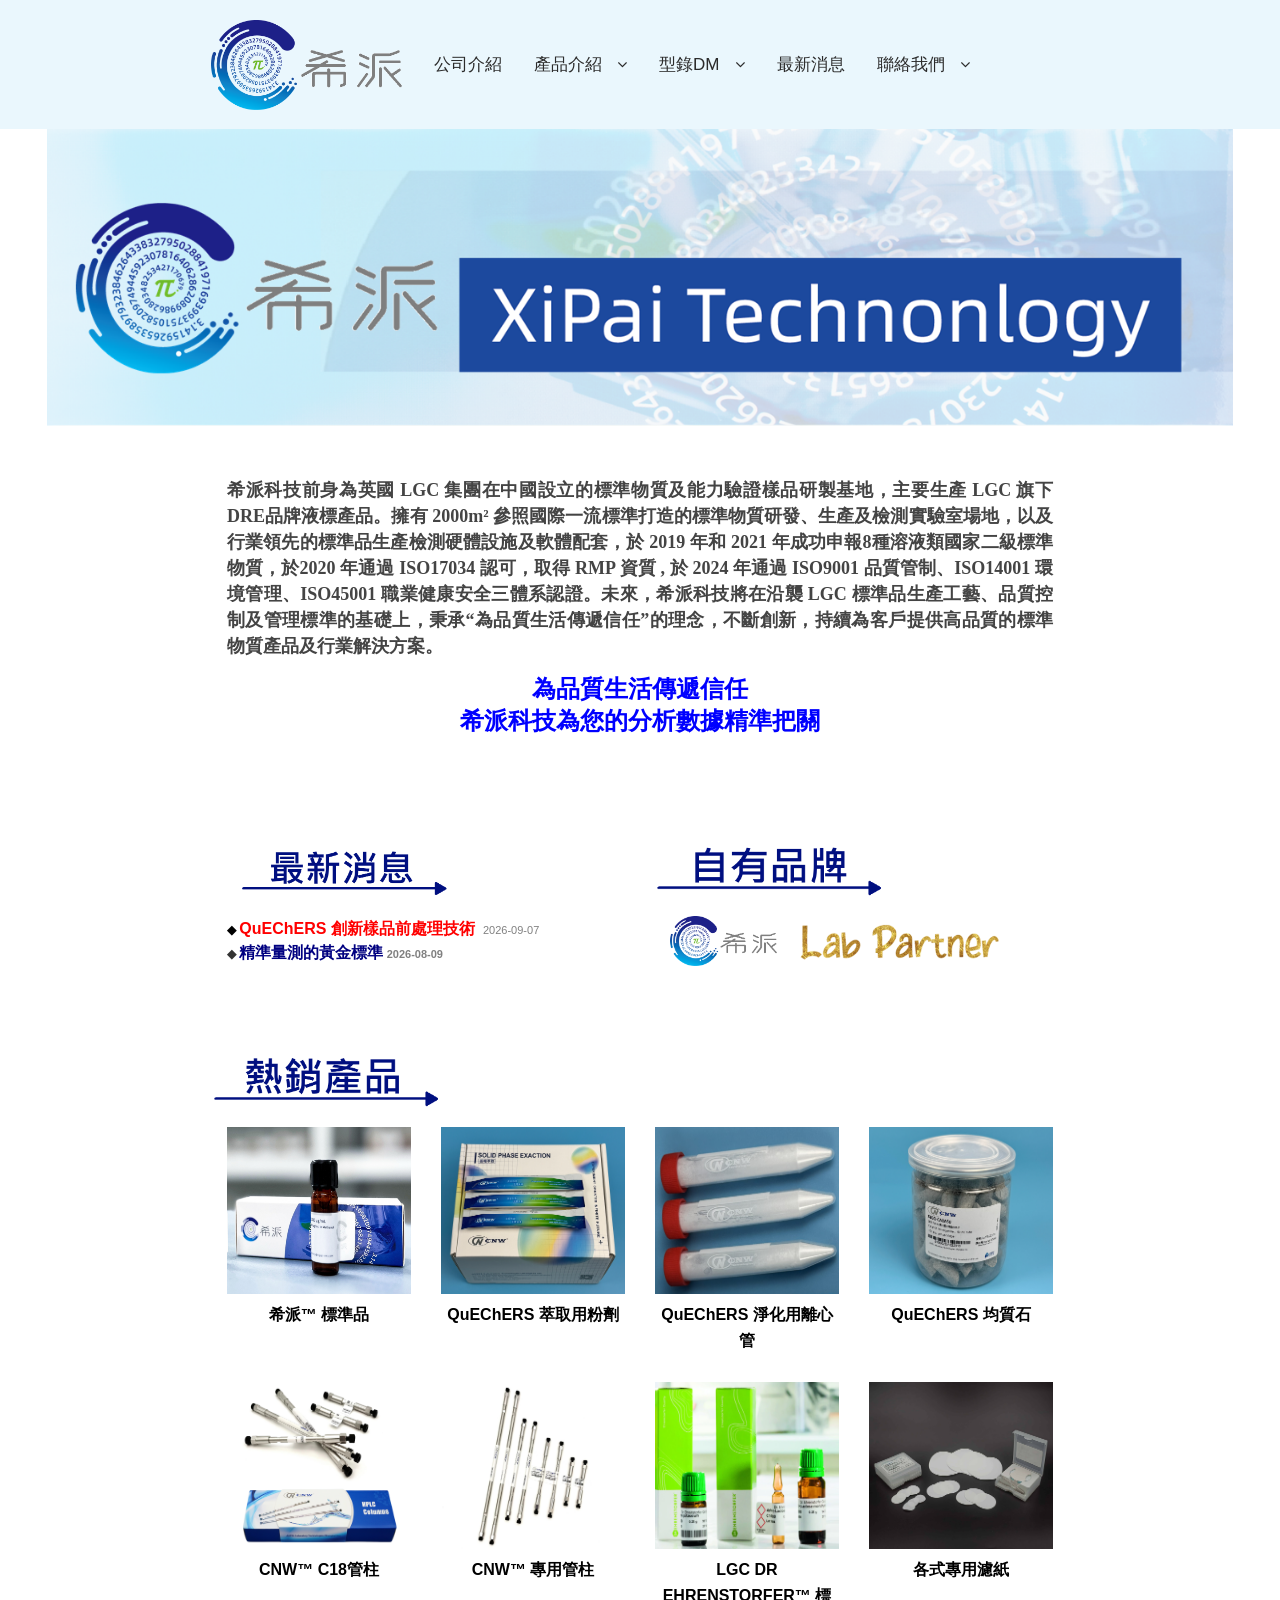
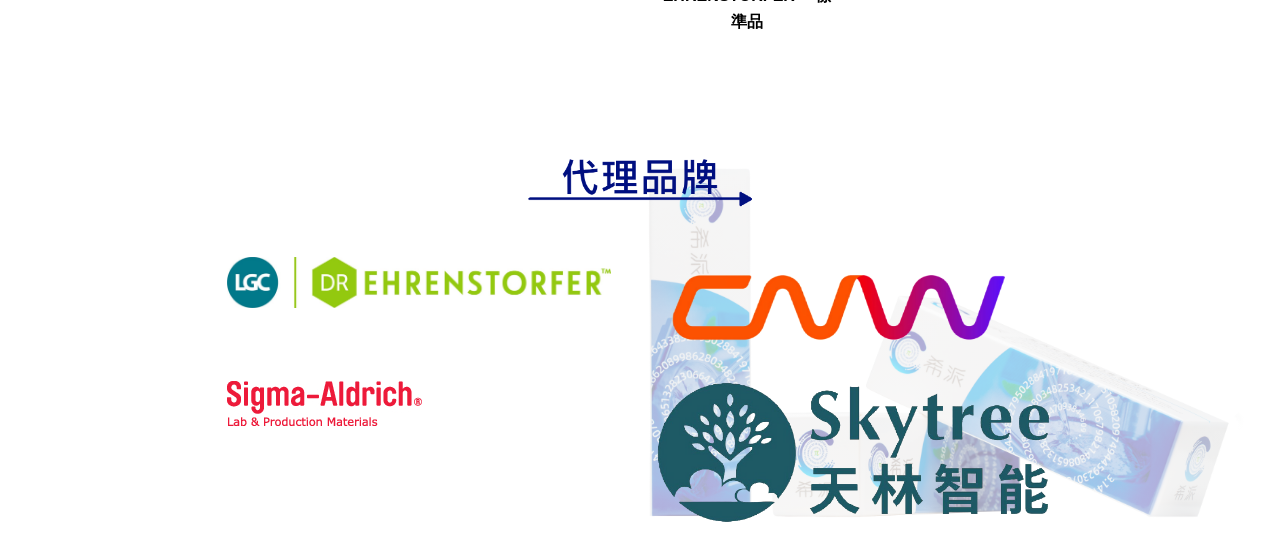
==== commit 43d63d8e: "Add files via upload" ====
--- a/index.html
+++ b/index.html
@@ -10,7 +10,16 @@
     <link href="styles.css?v=20261107-touch-menu" rel="stylesheet">
     <script src="script.js?v=20261107-touch-menu" defer></script>
       <link rel="icon" type="image/png" href="[data-uri]">
-  </head>
+    <meta property="og:site_name" content="希派科技">
+  <script type="application/ld+json">
+  {
+    "@context": "https://schema.org",
+    "@type": "WebSite",
+    "name": "希派科技",
+    "url": "https://xipai-taiwan.github.io/Home/"
+  }
+  </script>
+</head>
   <body>
     <div class="rwd-wrapper">
       <div id="wrap">
@@ -305,8 +314,25 @@
                   <li class="news">
                     <a href="https://xipai-taiwan.github.io/Newsletter/">最新消息</a>
                   </li>
-                  <li class="contact-us last">
+                  <li class="contact-us last has-subnav">
                     <a data-local-control="true" href="#">聯絡我們</a>
+                    <ul class="subnav">
+                      <li class="no-subnav">
+                        <div>
+                          <a href="https://lin.ee/8q82xLb" target="_blank" rel="noopener noreferrer">LINE</a>
+                        </div>
+                      </li>
+                      <li class="no-subnav">
+                        <div>
+                          <a href="https://www.facebook.com/profile.php?id=61593895949170" target="_blank" rel="noopener noreferrer">FB</a>
+                        </div>
+                      </li>
+                      <li class="no-subnav">
+                        <div>
+                          <a href="https://xipai-taiwan.github.io/offer/" target="_blank" rel="noopener noreferrer">留言聯絡</a>
+                        </div>
+                      </li>
+                    </ul>
                   </li>
                 </ul>
               </nav>
